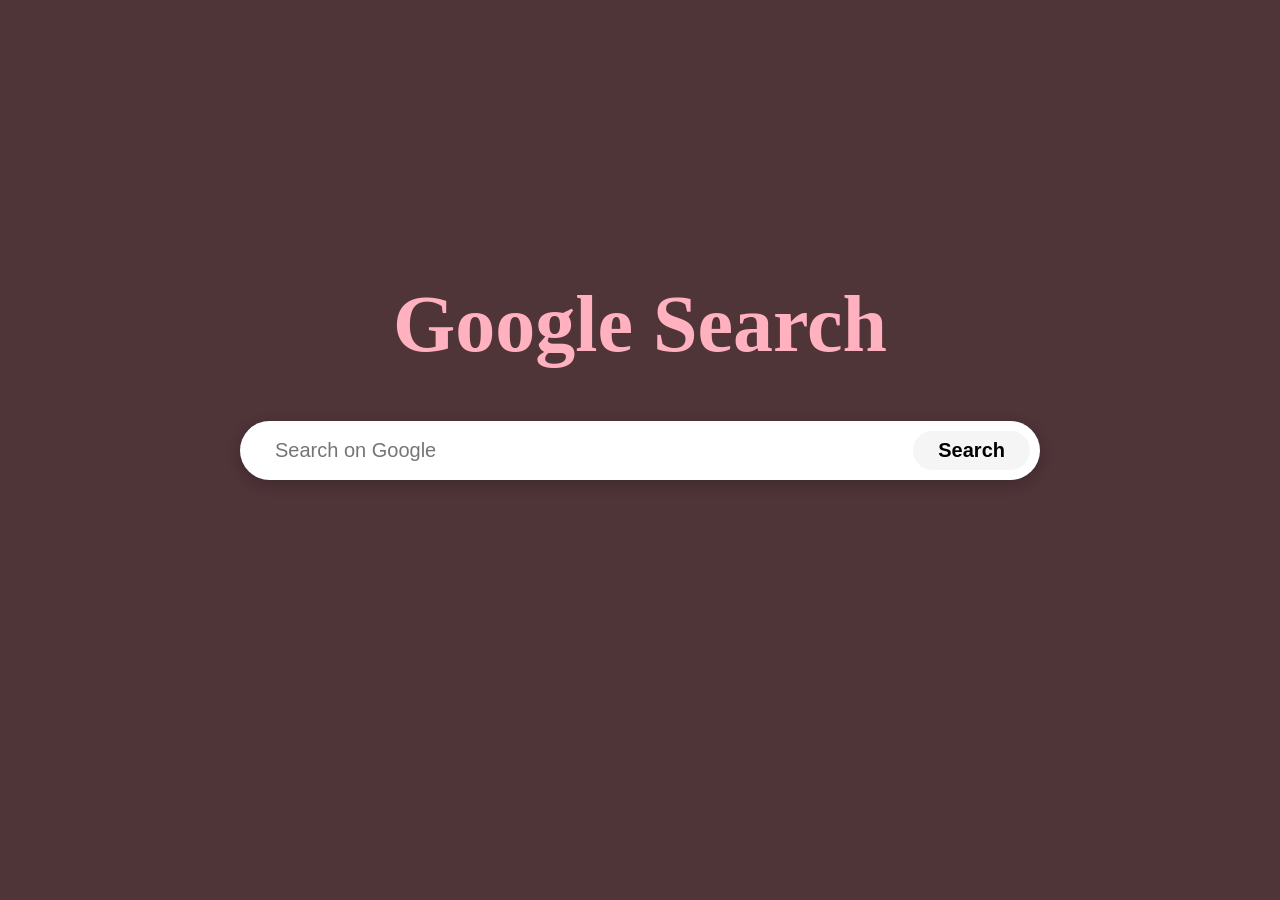
==== index.html @ 21e6c9bf "First commit" ====
<!DOCTYPE html>
<html lang="es">
<head>
    <title>Search</title>
    <meta name="viewport" content="width=device-width, initial-scale=1.0">
    <style>
        :root {
            --primary-bg: #4F3438;
            --accent-color: rgb(255, 177, 192);
            --font-main: sans-serif;
        }
        body {
            background-color: var(--primary-bg);
            margin: 0;
            display: flex;
            align-items: center;
            justify-content: center;
            min-height: 100vh;
            position: relative;
            font-family: var(--font-main);
            padding: 20px;
            box-sizing: border-box;
            overflow-x: hidden;
        }
        #title {
            position: absolute; 
            bottom: calc(50% + 80px);
            font-family: 'Times New Roman', Times, serif;
            font-weight: bold;
            font-size: clamp(40px, 10vw, 80px);
            color: var(--accent-color);
            margin: 0;
            text-align: center;
            width: 100%;
        }
        #f {
            width: 100%;
            display: flex;
            justify-content: center;
            z-index: 10;
        }
        form {
            width: 100%;
            max-width: 800px;
            display: flex;
            background-color: white;
            gap: 5px;
            padding: 10px;
            border-radius: 30px;
            box-sizing: border-box;
            box-shadow: 0 4px 15px rgba(0,0,0,0.2);
        }
        input {
            font-family: inherit;
            font-size: 20px;
            border: none;
            outline: none;
        }
        #q {
            flex: 1;
            padding-left: 25px;
            min-width: 0; 
            background: transparent;
        }
        #a {
            background-color: whitesmoke;
            border-radius: 20px;
            padding: 8px 25px;
            cursor: pointer;
            transition: all 0.3s;
            font-weight: bold;
            flex-shrink: 0;
        }
        #a:hover {
            background-color: #e0e0e0;
            transform: scale(1.05);
        }
        @media (max-width: 600px) {
            #title {
                bottom: calc(50% + 65px);
            }
            
            form {
                padding: 8px;
                width: 95%;
            }
            #a {
                padding: 8px 15px;
                font-size: 16px;
            }
            #q {
                font-size: 16px;
            }
        }
    </style>
</head>
<body>
    <h1 id="title">Google Search</h1>
    <div id="f">
        <form action="https://www.google.com/search">
            <input id="q" type="text" name="q" placeholder="Search on Google" autocomplete="off">
            <input id="a" type="submit" value="Search">
        </form>
    </div>
</body>
</html>
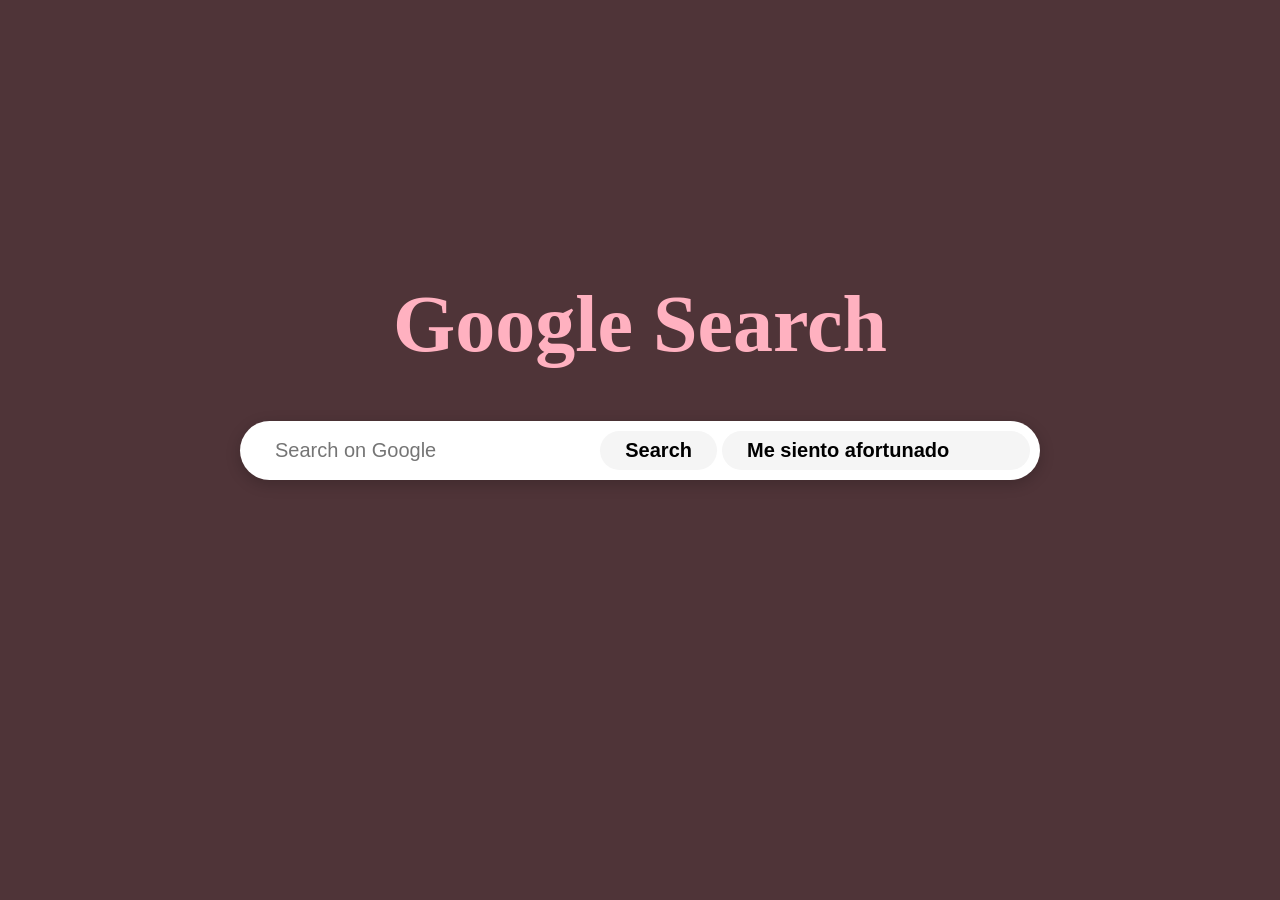
==== commit 53b8d244: "Add a lucky button" ====
--- a/index.html
+++ b/index.html
@@ -62,7 +62,7 @@
             min-width: 0; 
             background: transparent;
         }
-        #a {
+        .button {
             background-color: whitesmoke;
             border-radius: 20px;
             padding: 8px 25px;
@@ -71,7 +71,7 @@
             font-weight: bold;
             flex-shrink: 0;
         }
-        #a:hover {
+        .button:hover {
             background-color: #e0e0e0;
             transform: scale(1.05);
         }
@@ -99,7 +99,8 @@
     <div id="f">
         <form action="https://www.google.com/search">
             <input id="q" type="text" name="q" placeholder="Search on Google" autocomplete="off">
-            <input id="a" type="submit" value="Search">
+            <input class="button" type="submit" value="Search">
+            <input class="button"  type="sumbit" name="btnI" value="Me siento afortunado">
         </form>
     </div>
 </body>
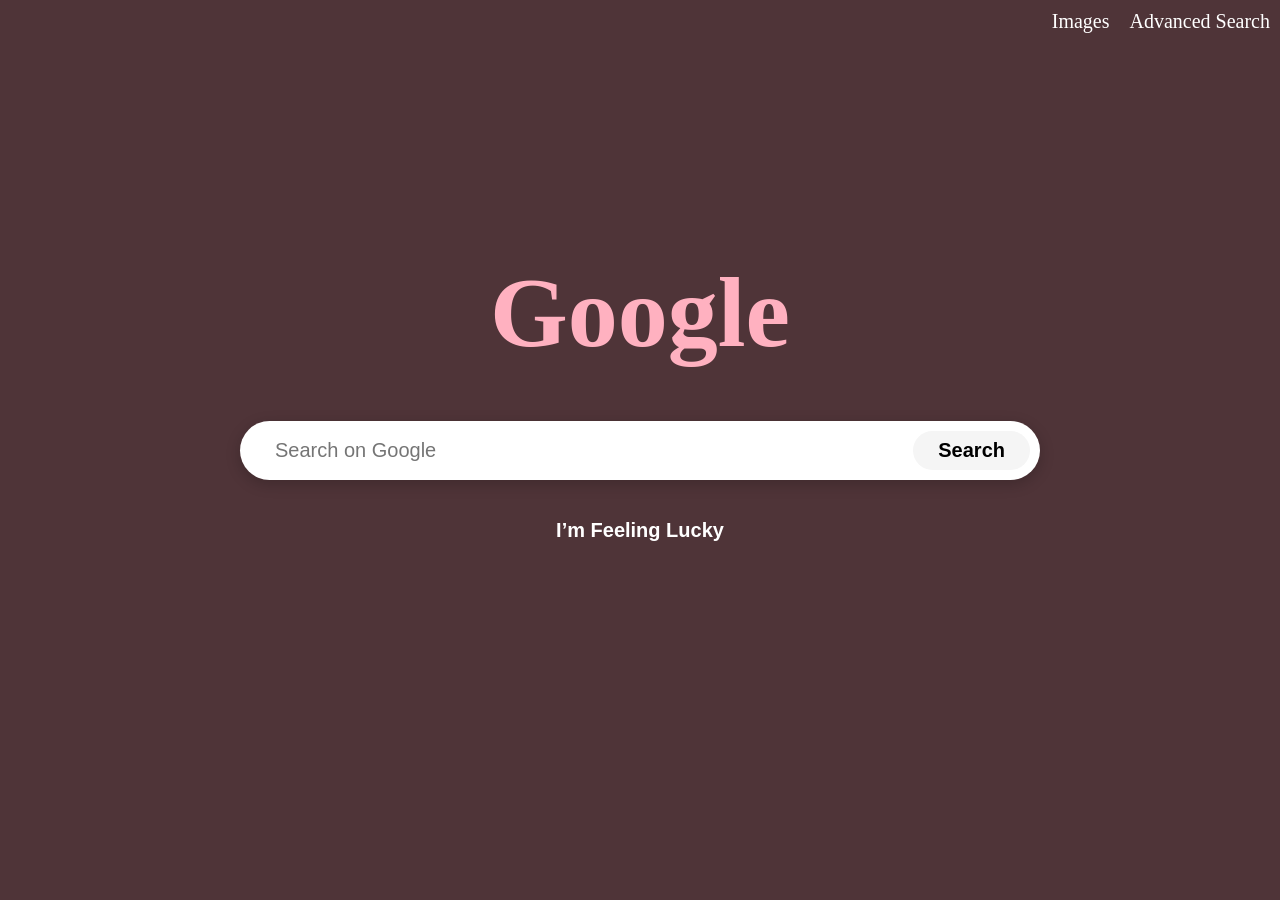
==== commit e0ee1c3d: "Add buttons: Images and Advanced Search. And fix I'm feeling lucky button" ====
--- a/index.html
+++ b/index.html
@@ -1,107 +1,147 @@
 <!DOCTYPE html>
 <html lang="es">
-<head>
-    <title>Search</title>
-    <meta name="viewport" content="width=device-width, initial-scale=1.0">
-    <style>
-        :root {
-            --primary-bg: #4F3438;
-            --accent-color: rgb(255, 177, 192);
-            --font-main: sans-serif;
-        }
-        body {
-            background-color: var(--primary-bg);
-            margin: 0;
-            display: flex;
-            align-items: center;
-            justify-content: center;
-            min-height: 100vh;
-            position: relative;
-            font-family: var(--font-main);
-            padding: 20px;
-            box-sizing: border-box;
-            overflow-x: hidden;
-        }
-        #title {
-            position: absolute; 
-            bottom: calc(50% + 80px);
-            font-family: 'Times New Roman', Times, serif;
-            font-weight: bold;
-            font-size: clamp(40px, 10vw, 80px);
-            color: var(--accent-color);
-            margin: 0;
-            text-align: center;
-            width: 100%;
-        }
-        #f {
-            width: 100%;
-            display: flex;
-            justify-content: center;
-            z-index: 10;
-        }
-        form {
-            width: 100%;
-            max-width: 800px;
-            display: flex;
-            background-color: white;
-            gap: 5px;
-            padding: 10px;
-            border-radius: 30px;
-            box-sizing: border-box;
-            box-shadow: 0 4px 15px rgba(0,0,0,0.2);
-        }
-        input {
-            font-family: inherit;
-            font-size: 20px;
-            border: none;
-            outline: none;
-        }
-        #q {
-            flex: 1;
-            padding-left: 25px;
-            min-width: 0; 
-            background: transparent;
-        }
-        .button {
-            background-color: whitesmoke;
-            border-radius: 20px;
-            padding: 8px 25px;
-            cursor: pointer;
-            transition: all 0.3s;
-            font-weight: bold;
-            flex-shrink: 0;
-        }
-        .button:hover {
-            background-color: #e0e0e0;
-            transform: scale(1.05);
-        }
-        @media (max-width: 600px) {
+    <head>
+        <title>Search</title>
+        <meta name="viewport" content="width=device-width, initial-scale=1.0">
+        <style>
+            :root {
+                --primary-bg: #4F3438;
+                --accent-color: rgb(255, 177, 192);
+                --font-main: sans-serif;
+            }
+            body {
+                background-color: var(--primary-bg);
+                margin: 0;
+            }
             #title {
-                bottom: calc(50% + 65px);
+                position: absolute; 
+                bottom: calc(50% + 80px);
+                font-family: 'Times New Roman', Times, serif;
+                font-weight: bold;
+                font-size: clamp(60px, 10vw, 100px);
+                color: var(--accent-color);
+                margin: 0;
+                text-align: center;
+                width: 100%;
             }
-            
+            #f {
+                display: flex;
+                justify-content: center;
+                z-index: 10;
+                width: 100%;
+                display: flex;
+                align-items: center;
+                justify-content: center;
+                min-height: 100vh;
+                position: relative;
+                font-family: var(--font-main);
+                padding: 20px;
+                box-sizing: border-box;
+                overflow-x: hidden;
+            }
             form {
-                padding: 8px;
-                width: 95%;
+                width: 100%;
+                max-width: 800px;
+                display: flex;
+                background-color: white;
+                gap: 5px;
+                padding: 10px;
+                border-radius: 30px;
+                box-sizing: border-box;
+                box-shadow: 0 4px 15px rgba(0,0,0,0.2);
             }
-            #a {
-                padding: 8px 15px;
-                font-size: 16px;
+            input {
+                font-family: inherit;
+                font-size: 20px;
+                border: none;
+                outline: none;
             }
             #q {
-                font-size: 16px;
+                flex: 1;
+                padding-left: 25px;
+                min-width: 0; 
+                background: transparent;
             }
-        }
-    </style>
-</head>
-<body>
-    <h1 id="title">Google Search</h1>
-    <div id="f">
-        <form action="https://www.google.com/search">
-            <input id="q" type="text" name="q" placeholder="Search on Google" autocomplete="off">
-            <input class="button" type="submit" value="Search">
-            <input class="button"  type="sumbit" name="btnI" value="Me siento afortunado">
-        </form>
-    </div>
-</body>
+            #s {
+                background-color: whitesmoke;
+                border-radius: 20px;
+                padding: 8px 25px;
+                cursor: pointer;
+                transition: all 0.3s;
+                font-weight: bold;
+                flex-shrink: 0;
+            }
+            #s:hover{
+                background-color: #e0e0e0;
+                transform: scale(1.05);
+            }
+            #l {
+                position: absolute;
+                bottom: calc(50% - 100px);
+                left: 50%;
+                transform: translateX(-50%);
+                text-align: center;
+                cursor: pointer;
+                padding: 8px 25px;
+                background-color: transparent;
+                color: white;
+                font-size: 20px;
+                border-radius: 20px;
+                font-weight: bold;
+                transition: all 0.3s;
+            }
+            #l:hover{
+                background-color: #9b545fd8;
+            }
+            #pages{
+                position: absolute;
+                display: flex;
+                gap: 20px;
+                top: 10px;
+                right: 10px;
+                z-index: 100;
+            }
+            a:link, a:visited{
+                color: white;
+                text-align: center;
+                font-size: 20px;
+                text-decoration: none;
+                transition: all 0.3s;
+            }
+            a:hover{
+                text-decoration: underline;
+            }
+            @media (max-width: 600px) {
+                #title {
+                    bottom: calc(50% + 65px);
+                }
+                
+                form {
+                    padding: 8px;
+                    width: 95%;
+                }
+                #a {
+                    padding: 8px 15px;
+                    font-size: 16px;
+                }
+                #q {
+                    font-size: 16px;
+                }
+            }
+        </style>
+    </head>
+    <body>
+        <h1 id="title">Google</h1>
+        <div id="f">
+            <form action="https://www.google.com/search">
+                <input id="q" type="text" name="q" placeholder="Search on Google" autocomplete="off" required>
+                <input id="s" type="submit" value="Search">
+                <input id="l" type="submit" name="btnI" value="I’m Feeling Lucky">
+            </form>
+        </div>
+        <div id="pages">
+            <a href="images.html">Images</a>
+            <a href="advancedsearch.html">Advanced Search</a>
+        </div>
+    </body>
 </html>
